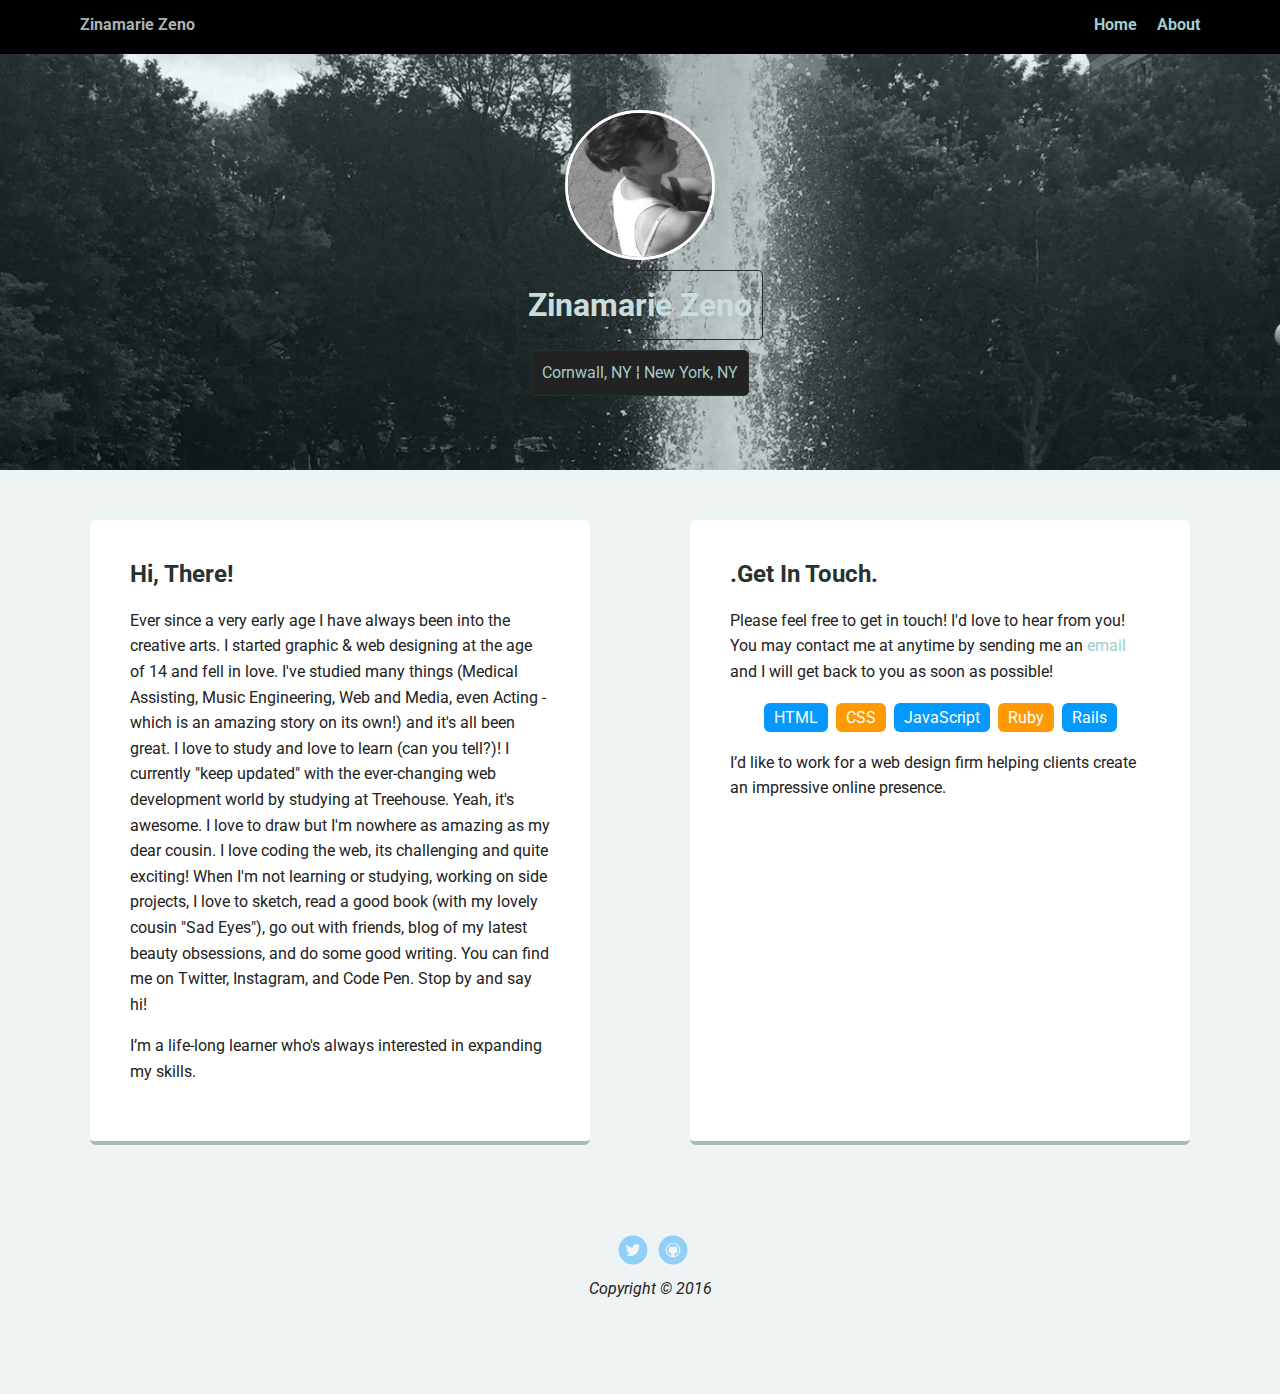
==== about.html @ 50a8bfb9 "About page update" ====
<html lang="en">
<head>
  <meta charset="utf-8">
  <title>Zinamarie Zeno &raquo; About Me</title>
  <meta name="viewport" content="width=device-width, initial-scale=1.0">
  <link rel="stylesheet" href="styles.css">
  <link href="https://fonts.googleapis.com/css?family=Muli%7CRoboto:400,300,500,700,900" rel="stylesheet"></head>
  <body>

    <div class="main-nav">
        <ul class="nav">
          <li class="name">Zinamarie Zeno</li>
          <li><a href="/index.html">Home</a></li>
          <li><a href="#">About</a></li>
        </ul>
    </div>

    <header>
      <img src="images/mee.png" alt="Zinamarie" class="profile-image">
      <h1 class="tag name">Zinamarie Zeno</h1>
      <p class="tag location">Cornwall, NY &brvbar; New York, NY</p>
    </header>

    <main class="flex">
      <div class="card">
        <h2>Hi, There!</h2>
        <p>Ever since a very early age I have always been into the creative arts. I started graphic &amp; web
          designing at the age of 14 and fell in love. I've studied many things (Medical Assisting, 
          Music Engineering, Web and Media, even Acting - which is an amazing story on its own!) and it's
          all been great. I love to study and love to learn (can you tell?)! I currently "keep updated"
          with the ever-changing web development world by studying at Treehouse. Yeah, it's awesome.
          I love to draw but I'm nowhere as amazing as my dear cousin. I love coding the web, its
          challenging and quite exciting! When I'm not learning or studying, working on side projects,
          I love to sketch, read a good book (with my lovely cousin "Sad Eyes"), go out with friends,
          blog of my latest beauty obsessions, and do some good writing.

You can find me on Twitter, Instagram, and Code Pen. Stop by and say hi!</p>
        <p>I’m a life-long learner who's always interested in expanding my skills.</p>
      </div>

      <div class="card">
        <h2>.Get In Touch.</h2>
        <p>Please feel free to get in touch! I'd love to hear from you! You may contact me at anytime by sending me an <a href="mailto:zmarie2303@gmail.com?subject=Hi">email</a> and I will get back to you as soon as possible!</p>
        <ul class="skills">
          <li>HTML</li>
          <li>CSS</li>
          <li>JavaScript</li>
          <li>Ruby</li>
          <li>Rails</li>
        </ul>
        <p>I’d like to work for a web design firm helping clients create an impressive online presence.</p>
      </div>

    </main>
    <footer>
      <ul>
        <li><a href="http://twitter.com/browneyedvegan" class="social twitter">Twitter</a></li>
        <li><a href="https://github.com/Zmarie" class="social github">Github</a></li>
      </ul>
        <p class="copyright">Copyright &copy; 2016</p>
    </footer>
  </body>
  </html>
---- styles.css ----
/* Global Layout Set-up */
* {
  box-sizing: border-box;
}

body {
  margin: 0;
  padding: 0;
  text-align: center;
  font-family: 'Roboto', sans-serif;
  color: #222;
  background: #eef4f4;
}
/* Link Styles */

a {
  text-decoration: none;
}
a:hover {
  border-bottom: 1px solid #556060;
}
a, a:hover {
  color: #a2cdcd;
}

/* Section Styles */

.main-nav {
  width: 100%;
  background: black;
  min-height: 30px;
  padding: 10px;
  position: fixed;
  text-align: center;
}
.nav {
  display: flex;
  justify-content: space-around;
  font-weight: 700;
  list-style-type: none;
  margin: 0 auto;
  padding: 0;
}

.nav .name {
    display: block;
    margin-right: auto;
    color: #a8b3b3;
}
.nav li {
  padding: 5px 10px 10px 10px;
}
.nav a {
  transition: all .5s;
}
.nav a:hover {
  color: #92aaaa;
  border: none;
}

header {
  text-align: center;
  background: url('images/west4prk.jpg') no-repeat top center ;
  background-size: cover;
  overflow: hidden;
  padding-top: 60px;
}
header {
  line-height: 1.5;
}
header .profile-image {
  margin-top: 50px;
  width: 150px;
  height: 150px;
  border-radius: 50%;
  border: 3px solid white;
  transition: all .5s;
}
header .profile-image:hover {
  transform: rotate(360deg);
}
h2 {
  color: #273232;
}
.tag {
  color: #c9dddd;
  padding: 10px;
  border-radius: 5px;
  border: 1px solid #2a2d2d;
  display: table;
  margin: 10px auto;
}
.location {
  background-color: #222;
  color: #a2c9c9;
}
.card {
  margin: 30px;
  padding: 20px 40px 40px;
  max-width: 500px;
  text-align: left;
  background: #fff;
  border-bottom: 4px solid #a6b9b9;
  border-radius: 6px;
  transition: all .5s;
}
.card:hover {
  border-color: #90b2b2;
}

ul.skills {
  padding: 0;
  text-align: center;
}

.skills li {
  border-radius: 6px;
  display: inline-block;
  background: #ff9904;
  color: white;
  padding: 5px 10px;
  margin: 2px;
}

.skills li:nth-child(odd) {
  background: #0399ff;
}

footer {
  width: 100%;
  min-height: 30px;
  padding: 20px 0 40px 20px;
}

footer .copyright {
  top: -8px;
  font-size: .75em;
  font-style: italic;
}

footer ul {
  list-style-type: none;
  margin: 0;
  padding: 0;
}

footer ul li {
  display: inline-block;
}

a.social {
  display: inline-block;
  text-indent: -9999px;
  margin-left: 5px;
  width: 30px;
  height: 30px;
  background-size: 30px 30px;
  opacity: .4;
  transition: all .5s;
}
a.twitter {
  background-image: url(images/twitter.svg);
}
a.linkedin {
  background-image: url(images/linkedin.svg);
}
a.github {
  background-image: url(images/github.svg);
}
a.social:hover {
  opacity: 1;
}
.clearfix {
  clear: both;
}

/* Styles for larger screens */
@media screen and (min-width: 720px) {

  .flex {
      display: -ms-flexbox;      /* TWEENER - IE 10 */
      display: flex;
      max-width: 1200px;
      -ms-flex-pack: distribute;
      justify-content: space-around;
      margin: 0 auto;
  }

  header {
    min-height: 470px;
  }

  .nav {
    max-width: 1200px;
    padding: 0 30px;
  }


  main {
    padding-top: 20px;
  }

  main p {
    line-height: 1.6em;
  }

  footer {
    font-size: 1.3em;
    max-width: 1200px;
    margin: 40px auto;
  }

}
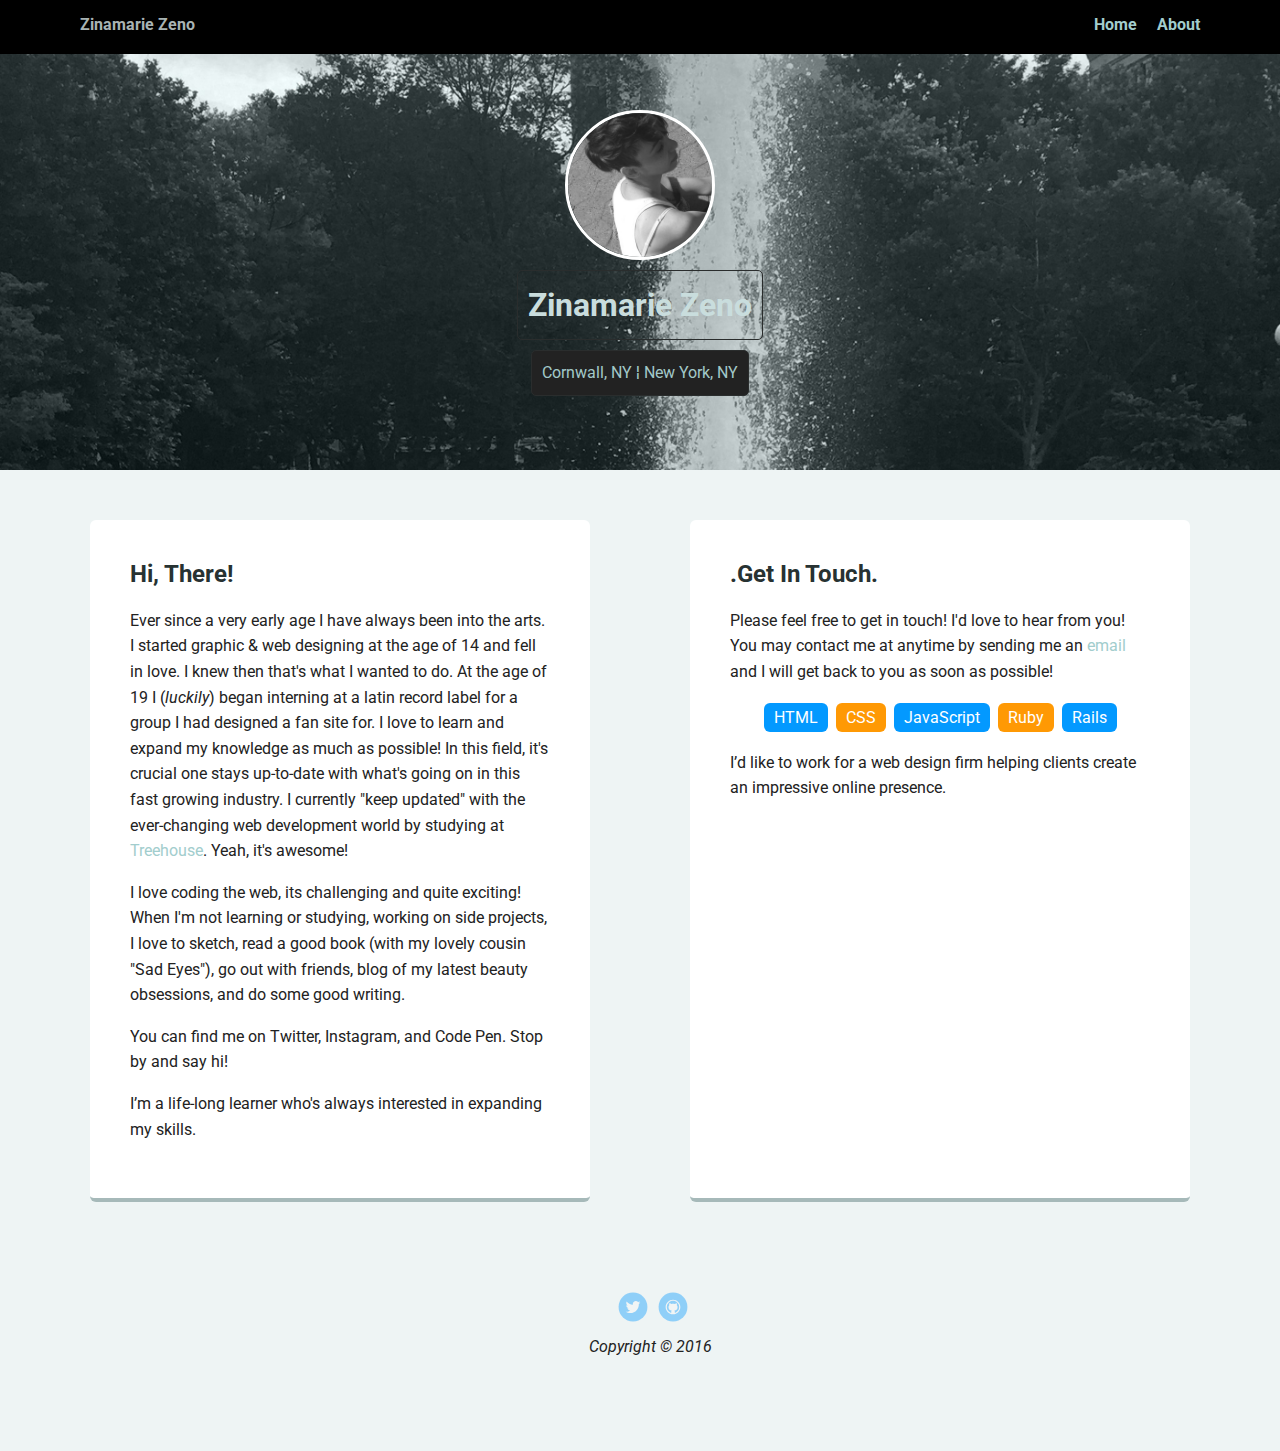
==== commit 4309d05c: "About me updated" ====
--- a/about.html
+++ b/about.html
@@ -24,17 +24,19 @@
     <main class="flex">
       <div class="card">
         <h2>Hi, There!</h2>
-        <p>Ever since a very early age I have always been into the creative arts. I started graphic &amp; web
-          designing at the age of 14 and fell in love. I've studied many things (Medical Assisting, 
-          Music Engineering, Web and Media, even Acting - which is an amazing story on its own!) and it's
-          all been great. I love to study and love to learn (can you tell?)! I currently "keep updated"
-          with the ever-changing web development world by studying at Treehouse. Yeah, it's awesome.
-          I love to draw but I'm nowhere as amazing as my dear cousin. I love coding the web, its
-          challenging and quite exciting! When I'm not learning or studying, working on side projects,
-          I love to sketch, read a good book (with my lovely cousin "Sad Eyes"), go out with friends,
-          blog of my latest beauty obsessions, and do some good writing.
+        <p>Ever since a very early age I have always been into the arts. I started graphic &amp; web
+          designing at the age of 14 and fell in love. I knew then that's what I wanted to do. At the age
+          of 19 I (<i>luckily</i>) began interning at a latin record label for a group I had designed a fan site for.
+          I love to learn and expand my knowledge as much as possible! In this field, it's crucial one stays
+          up-to-date with what's going on in this fast growing industry. I currently "keep updated"
+          with the ever-changing web development world by studying at <a href="http://teamtreehouse.com" alt="Team Treehouse">Treehouse</a>.
+          Yeah, it's awesome!</p>
+          <p>I love coding the web, its challenging and quite exciting! When I'm not learning
+            or studying, working on side projects, I love to sketch, read a good book (with my lovely
+            cousin "Sad Eyes"), go out with friends, blog of my latest beauty obsessions, and do some
+            good writing.</p>
 
-You can find me on Twitter, Instagram, and Code Pen. Stop by and say hi!</p>
+          <p>You can find me on Twitter, Instagram, and Code Pen. Stop by and say hi!</p>
         <p>I’m a life-long learner who's always interested in expanding my skills.</p>
       </div>
 
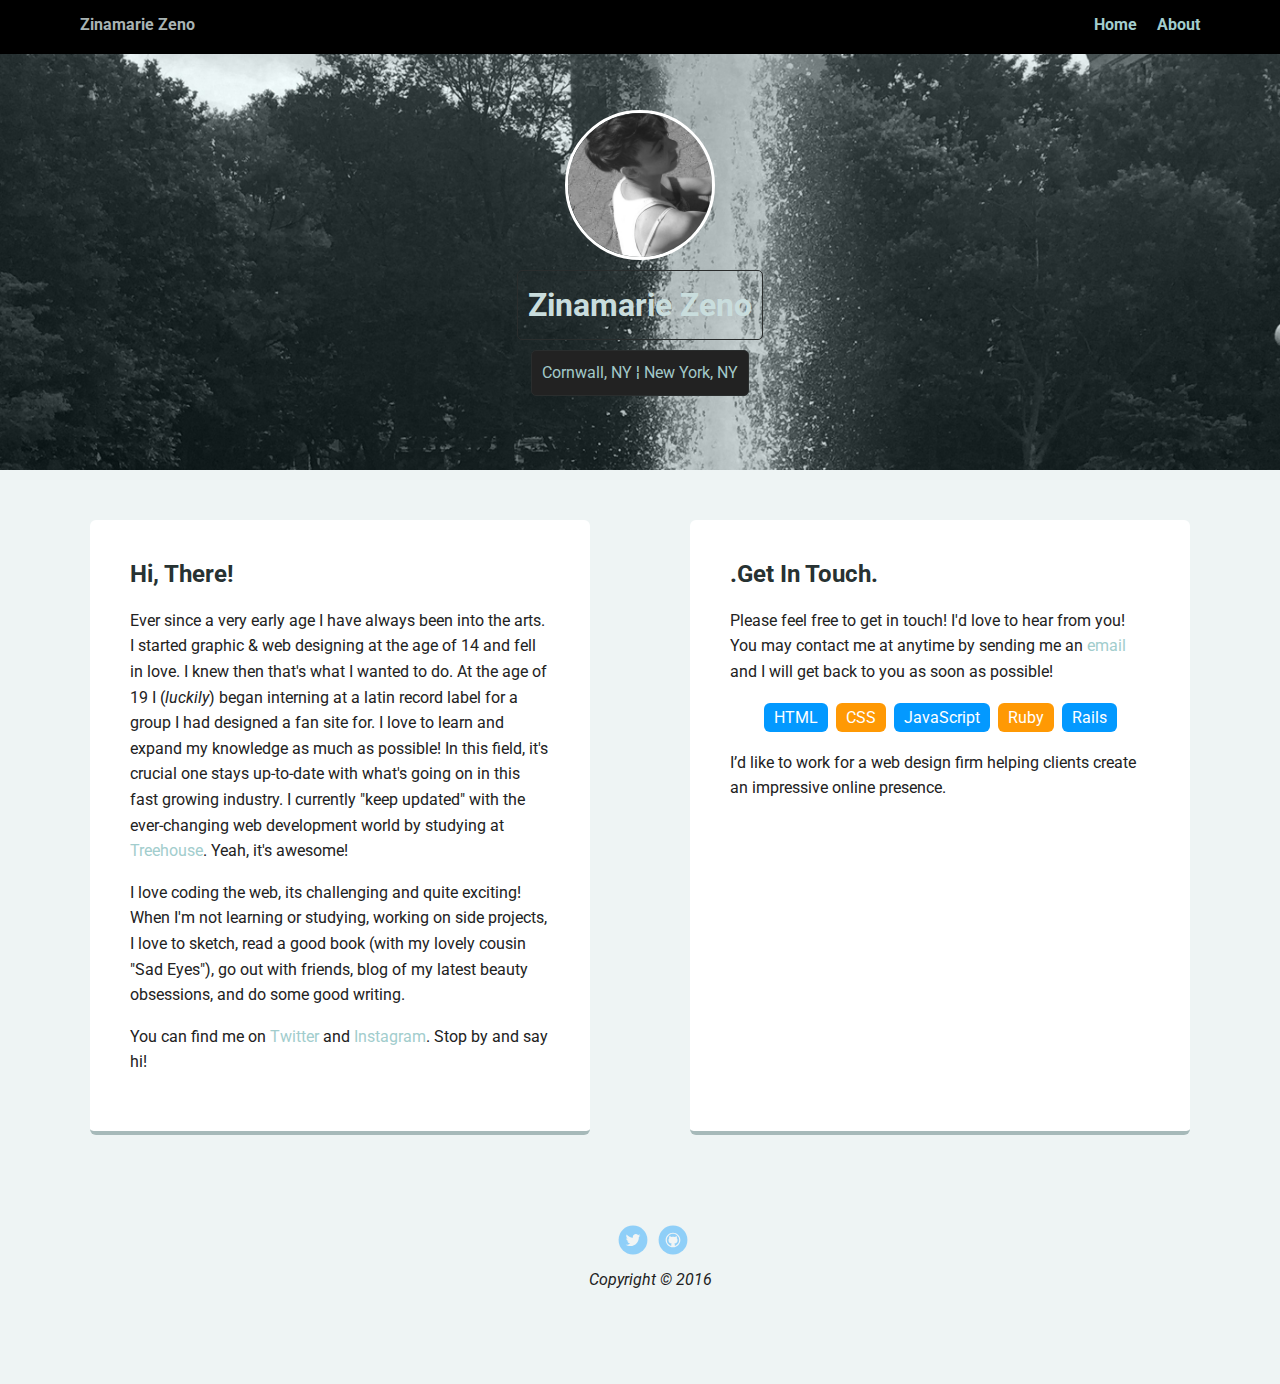
==== commit 1f23c2b4: "About me" ====
--- a/about.html
+++ b/about.html
@@ -36,8 +36,8 @@
             cousin "Sad Eyes"), go out with friends, blog of my latest beauty obsessions, and do some
             good writing.</p>
 
-          <p>You can find me on Twitter, Instagram, and Code Pen. Stop by and say hi!</p>
-        <p>I’m a life-long learner who's always interested in expanding my skills.</p>
+          <p>You can find me on <a href="http://twitter.com/browneyedvegan">Twitter</a> and
+            <a href="http://instagram.com/vixen2303">Instagram</a>. Stop by and say hi!</p>
       </div>
 
       <div class="card">
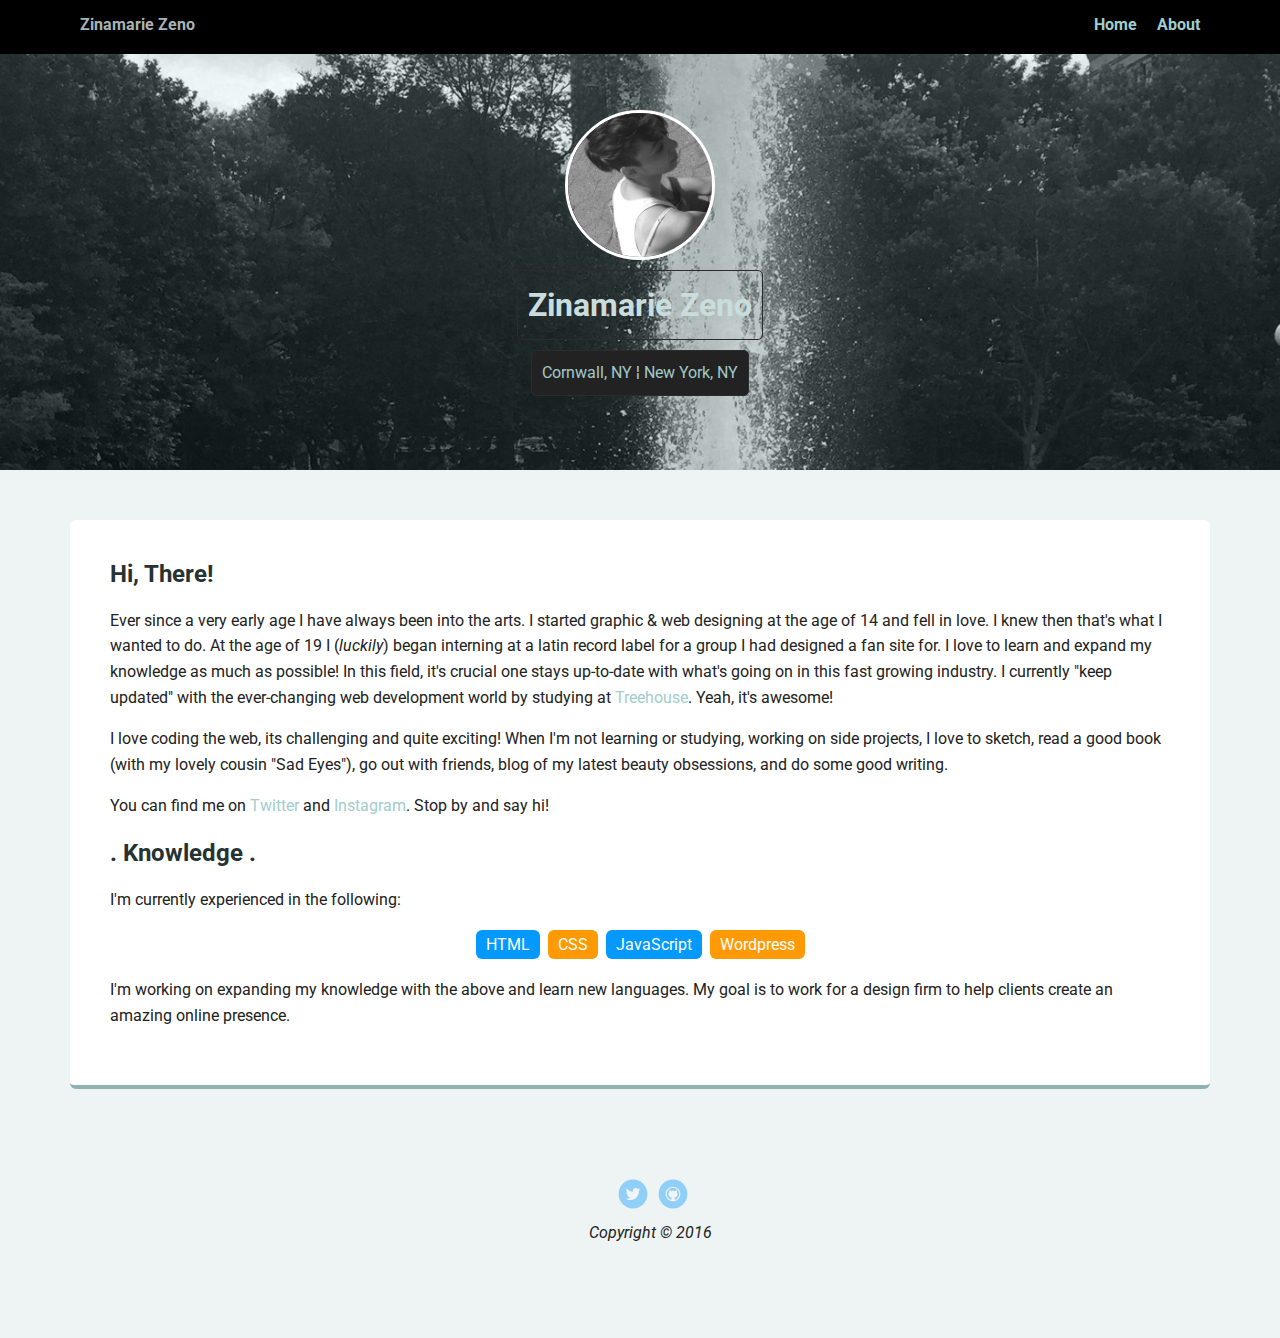
==== commit e1abb504: "updated" ====
--- a/about.html
+++ b/about.html
@@ -10,7 +10,7 @@
     <div class="main-nav">
         <ul class="nav">
           <li class="name">Zinamarie Zeno</li>
-          <li><a href="/index.html">Home</a></li>
+          <li><a href="index.html">Home</a></li>
           <li><a href="#">About</a></li>
         </ul>
     </div>
@@ -22,7 +22,7 @@
     </header>
 
     <main class="flex">
-      <div class="card">
+      <div class="about-me-page">
         <h2>Hi, There!</h2>
         <p>Ever since a very early age I have always been into the arts. I started graphic &amp; web
           designing at the age of 14 and fell in love. I knew then that's what I wanted to do. At the age
@@ -38,19 +38,17 @@
 
           <p>You can find me on <a href="http://twitter.com/browneyedvegan">Twitter</a> and
             <a href="http://instagram.com/vixen2303">Instagram</a>. Stop by and say hi!</p>
-      </div>
 
-      <div class="card">
-        <h2>.Get In Touch.</h2>
-        <p>Please feel free to get in touch! I'd love to hear from you! You may contact me at anytime by sending me an <a href="mailto:zmarie2303@gmail.com?subject=Hi">email</a> and I will get back to you as soon as possible!</p>
-        <ul class="skills">
-          <li>HTML</li>
-          <li>CSS</li>
-          <li>JavaScript</li>
-          <li>Ruby</li>
-          <li>Rails</li>
-        </ul>
-        <p>I’d like to work for a web design firm helping clients create an impressive online presence.</p>
+            <h2>. Knowledge .</h2>
+            <p>I'm currently experienced in the following:</p>
+              <ul class="skills">
+                <li>HTML</li>
+                <li>CSS</li>
+                <li>JavaScript</li>
+                <li>Wordpress</li>
+              </ul>
+            <p>I'm working on expanding my knowledge with the above and learn new languages. My goal
+              is to work for a design firm to help clients create an amazing online presence.
       </div>
 
     </main>
--- a/styles.css
+++ b/styles.css
@@ -95,17 +95,23 @@
   color: #a2c9c9;
 }
 .card {
+  max-width: 500px;
+}
+.about-me-page, .card {
   margin: 30px;
   padding: 20px 40px 40px;
-  max-width: 500px;
   text-align: left;
   background: #fff;
   border-bottom: 4px solid #a6b9b9;
   border-radius: 6px;
   transition: all .5s;
 }
-.card:hover {
+.about-me-page, .card:hover {
   border-color: #90b2b2;
+}
+
+.about-me-page {
+  width: 100%;
 }
 
 ul.skills {
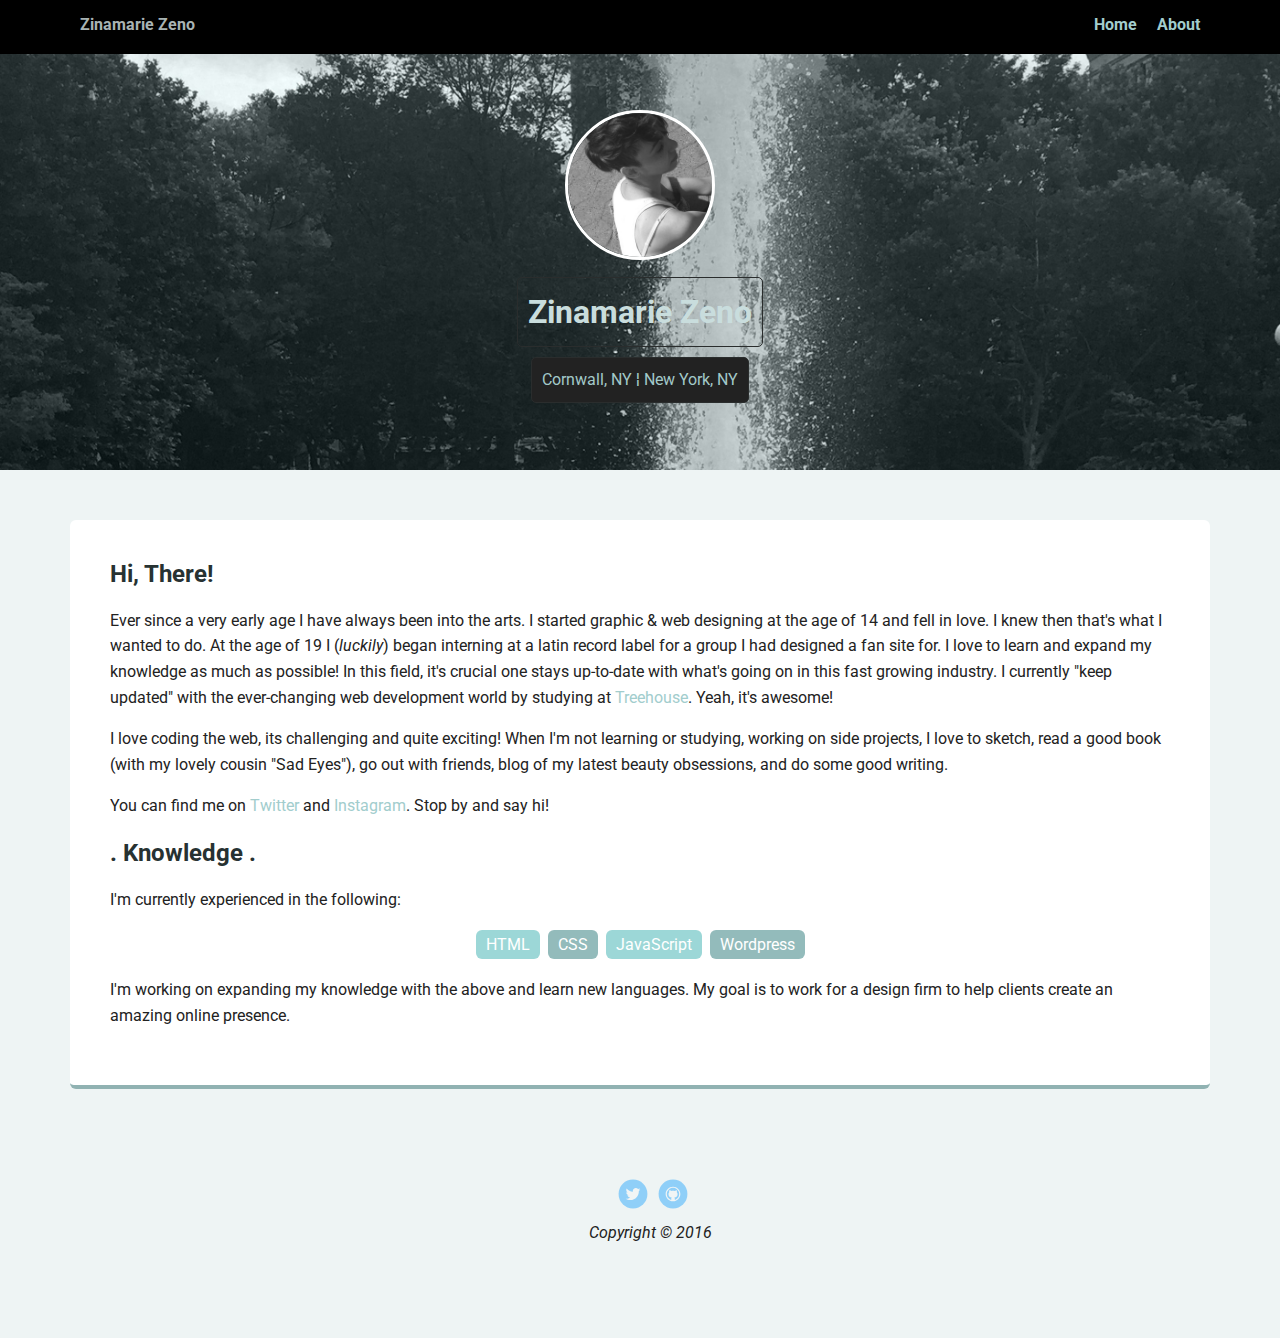
==== commit 26b9940d: "doc type" ====
--- a/about.html
+++ b/about.html
@@ -1,3 +1,4 @@
+<!DOCTYPE html>
 <html lang="en">
 <head>
   <meta charset="utf-8">
@@ -29,7 +30,7 @@
           of 19 I (<i>luckily</i>) began interning at a latin record label for a group I had designed a fan site for.
           I love to learn and expand my knowledge as much as possible! In this field, it's crucial one stays
           up-to-date with what's going on in this fast growing industry. I currently "keep updated"
-          with the ever-changing web development world by studying at <a href="http://teamtreehouse.com" alt="Team Treehouse">Treehouse</a>.
+          with the ever-changing web development world by studying at <a href="http://teamtreehouse.com">Treehouse</a>.
           Yeah, it's awesome!</p>
           <p>I love coding the web, its challenging and quite exciting! When I'm not learning
             or studying, working on side projects, I love to sketch, read a good book (with my lovely
--- a/styles.css
+++ b/styles.css
@@ -122,14 +122,14 @@
 .skills li {
   border-radius: 6px;
   display: inline-block;
-  background: #ff9904;
+  background: #93bbbb;
   color: white;
   padding: 5px 10px;
   margin: 2px;
 }
 
 .skills li:nth-child(odd) {
-  background: #0399ff;
+  background: #9cd7d7;
 }
 
 footer {
